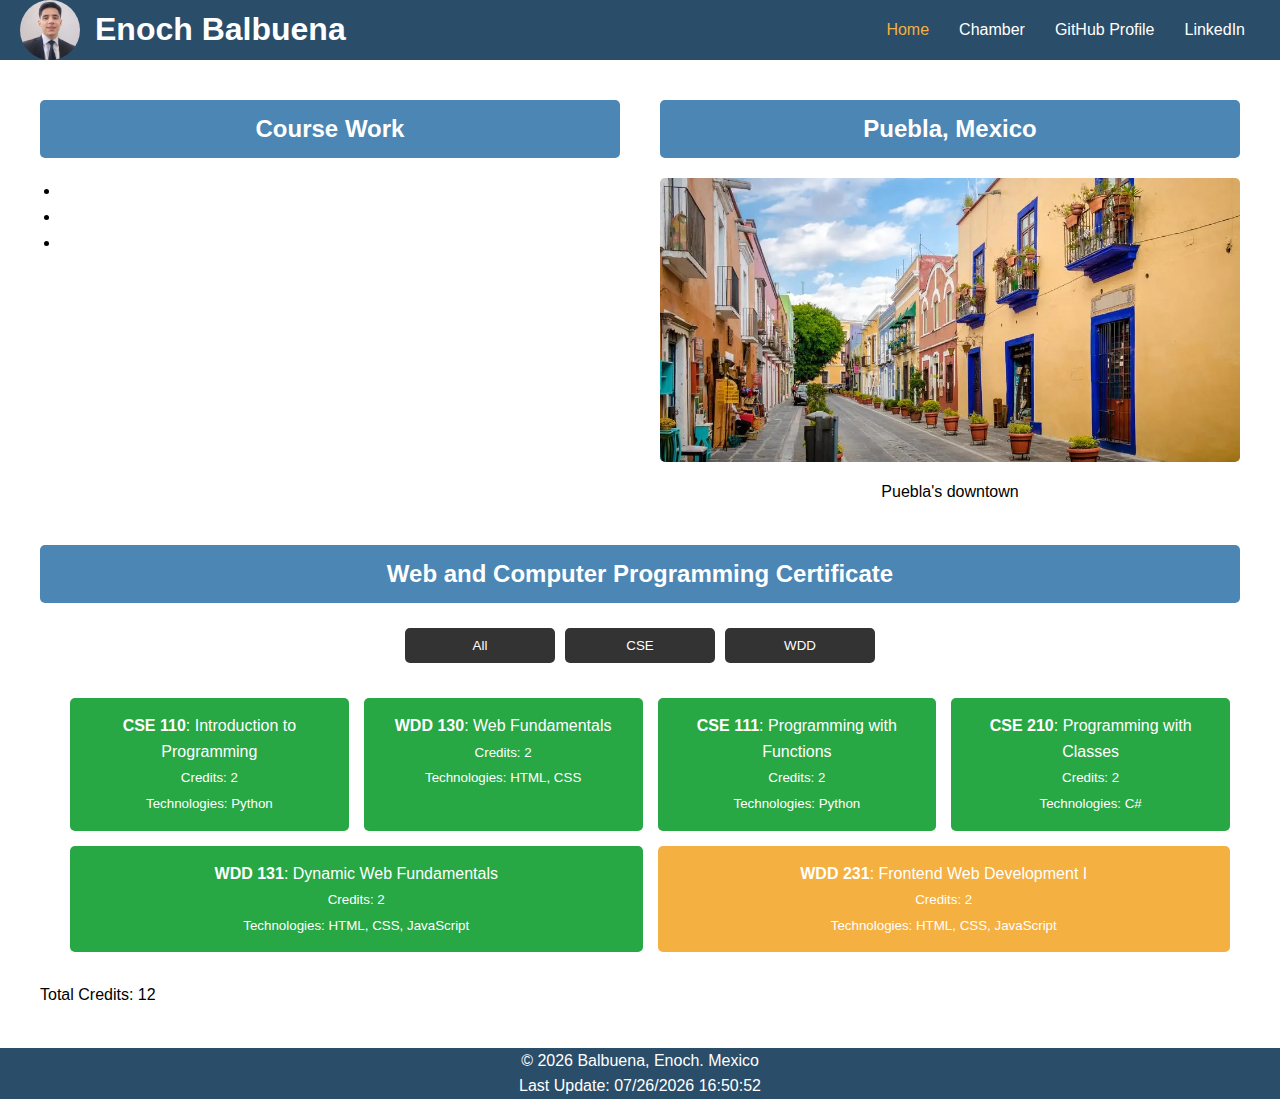
==== index.html @ c8aa81d4 "home page created" ====
<!DOCTYPE html>
<html lang="en">
<head>
    <meta charset="UTF-8">
    <meta name="viewport" content="width=device-width, initial-scale=1.0">
    <meta http-equiv="X-UA-Compatible" content="ie=edge">
    <title>Enoch Balbuena - Course Home</title>
    <link rel="stylesheet" href="styles/styles.css">
    <script src="scripts/script.js" defer></script>
</head>
<body>

    <header>
        <div class="profile-container">
            <img src="images/enoch-balbuena.webp" alt="Enoch Balbuena" class="profile-pic">
            <h1>Enoch Balbuena</h1>
        </div>
        <button class="menu-toggle" aria-label="Toggle Menu">
            <span class="hamburger"></span>
        </button>
        <nav class="navbar">
            <ul>
                <li><a href="index.html" class="active">Home</a></li>
                <li><a href="#chamber">Chamber</a></li>
                <li><a href="https://github.com/enochbalbuena" target="_blank">GitHub Profile</a></li>
                <li><a href="https://linkedin.com/in/enoch-" target="_blank">LinkedIn</a></li>
            </ul>
        </nav>
    </header>     

    <main>
        <section class="coursework">
            <h2>Course Work</h2>
            <ul>
                <li></li>
                <li></li>
                <li></li>
            </ul>
        </section>
    
        <section class="location">
            <h2>Puebla, Mexico</h2>
            <img src="images/puebla-downtown.webp" alt="Puebla's downtown" class="location-image">
            <p>Puebla's downtown</p>
        </section>
    
        <section class="certificate">
            <h2>Web and Computer Programming Certificate</h2>
            <div class="filters">
                <button onclick="filterCourses('all')">All</button>
                <button onclick="filterCourses('CSE')">CSE</button>
                <button onclick="filterCourses('WDD')">WDD</button>
            </div>
            <div id="course-list" class="course-list">
            </div>
        </section>
    </main>
    
    <footer>
        <p>&copy; <span id="currentYear"></span> Balbuena, Enoch. Mexico</p>
        <p id="lastModified"></p>
    </footer>    
    

</body>
</html>
---- styles/styles.css ----
* {
    margin: 0;
    padding: 0;
    box-sizing: border-box;
}

body {
    font-family: Arial, sans-serif;
    line-height: 1.6;
    margin: 0;
}

header {
    background-color: #2a4d69;
    color: white;
    padding: 0 20px;
    display: flex;
    justify-content: space-between;
    align-items: center;
    margin: 0;
    width: 100%;
    box-sizing: border-box;
    flex-wrap: wrap;
}

.profile-container {
    display: flex;
    align-items: center;
    flex: 1;
}

header img.profile-pic {
    border-radius: 50%;
    height: 60px;
    margin-right: 15px;
}

header h1 {
    margin: 0;
    font-size: clamp(1.2rem, 5vw, 2rem);
    white-space: nowrap;
    overflow: hidden;
    text-overflow: ellipsis;
    flex: 1;
}

.menu-toggle {
    display: none;
    background: none;
    border: none;
    cursor: pointer;
    padding: 10px;
    margin-left: 10px;
}

.menu-toggle .hamburger {
    width: 30px;
    height: 2px;
    background-color: white;
    display: block;
    position: relative;
}

.menu-toggle .hamburger::before,
.menu-toggle .hamburger::after {
    content: '';
    width: 30px;
    height: 2px;
    background-color: white;
    position: absolute;
    left: 0;
}

.menu-toggle .hamburger::before {
    top: -8px;
}

.menu-toggle .hamburger::after {
    top: 8px;
}

nav {
    margin-left: auto;
}

nav ul {
    list-style: none;
    display: flex;
}

nav ul li {
    margin: 0 15px;
}

nav ul li a {
    color: rgb(255, 255, 255);
    text-decoration: none;
}

nav ul li a.active {
    color: #f4b041;
}

nav ul li a:hover {
    color: #c8bead;
}


h2 {
    text-align: center;
    background-color: #4b86b4;
    color: white;
    padding: 10px;
    border-radius: 5px;
    margin-bottom: 20px;
}


main {
    display: flex;
    flex-wrap: wrap;
    justify-content: space-around;
    padding: 20px;
    width: 100%;
    max-width: 100%;
    margin: 0 auto;
}

section {
    margin: 20px;
    flex: 1;
}

.coursework, .location {
    flex-basis: 45%;
}

.certificate {
    flex-basis: 100%;
}

.coursework ul {
    list-style-type: disc;
    padding-left: 20px;
}

.location img {
    width: 100%;
    height: auto;
    border-radius: 5px;
}

.location p {
    text-align: center;
    width: 100%;
    margin-top: 10px;
}

.filters {
    display: flex;
    justify-content: center;
    flex-wrap: wrap;
}

.filters button {
    background-color: #333;
    color: white;
    padding: 10px;
    border: none;
    border-radius: 5px;
    margin: 5px;
    cursor: pointer;
    flex: 1;
    max-width: 150px;
    min-width: 80px;
    text-align: center;
    box-sizing: border-box;
}

.filters button:hover {
    background-color: #555;
}


.course-list {
    display: flex;
    flex-wrap: wrap;
    justify-content: center;
    gap: 15px;
    padding: 20px;
    margin: 10px;
    width: 100%;
}

.course-card {
    background-color: #f4b041;
    color: white;
    padding: 15px;
    border-radius: 5px;
    text-align: center;
    flex: 1 1 250px;
    box-sizing: border-box;
}


.completed {
    background-color: #28a745;
}

footer {
    background-color: #2a4d69;
    color: white;
    text-align: center;
    padding: 0 20px;
    box-sizing: border-box;
    width: 100%;
    margin: 0;
}

footer p {
    margin: 0;
}


@media (max-width: 768px) {
    .menu-toggle {
        display: block;
    }

    nav {
        display: none;
        width: 100%;
        text-align: center;
    }

    nav ul {
        flex-direction: column;
    }

    nav ul li {
        margin: 10px 0;
    }

    nav ul li a {
        display: block;
        padding: 10px;
        background-color: #2a4d69;
        color: white;
    }

    nav.active {
        display: block;
    }

    main {
        flex-direction: column;
        width: 100%;
        padding: 0;
    }

    section {
        width: 100%;
        margin: 10px 0;
    }

    .course-list {
        flex-direction: column;
        align-items: center;
    }

    .filters button {
        display: block;
        width: 100px;
        margin: 10px auto;
    }
    
    footer p {
        text-align: center;
    }

    .course-card {
        flex: 1 1 100%;
        max-width: 100%;
    }

    header {
        justify-content: space-between;
    }

    header h1 {
        font-size: clamp(1rem, 4vw, 1.5rem);
    }
}
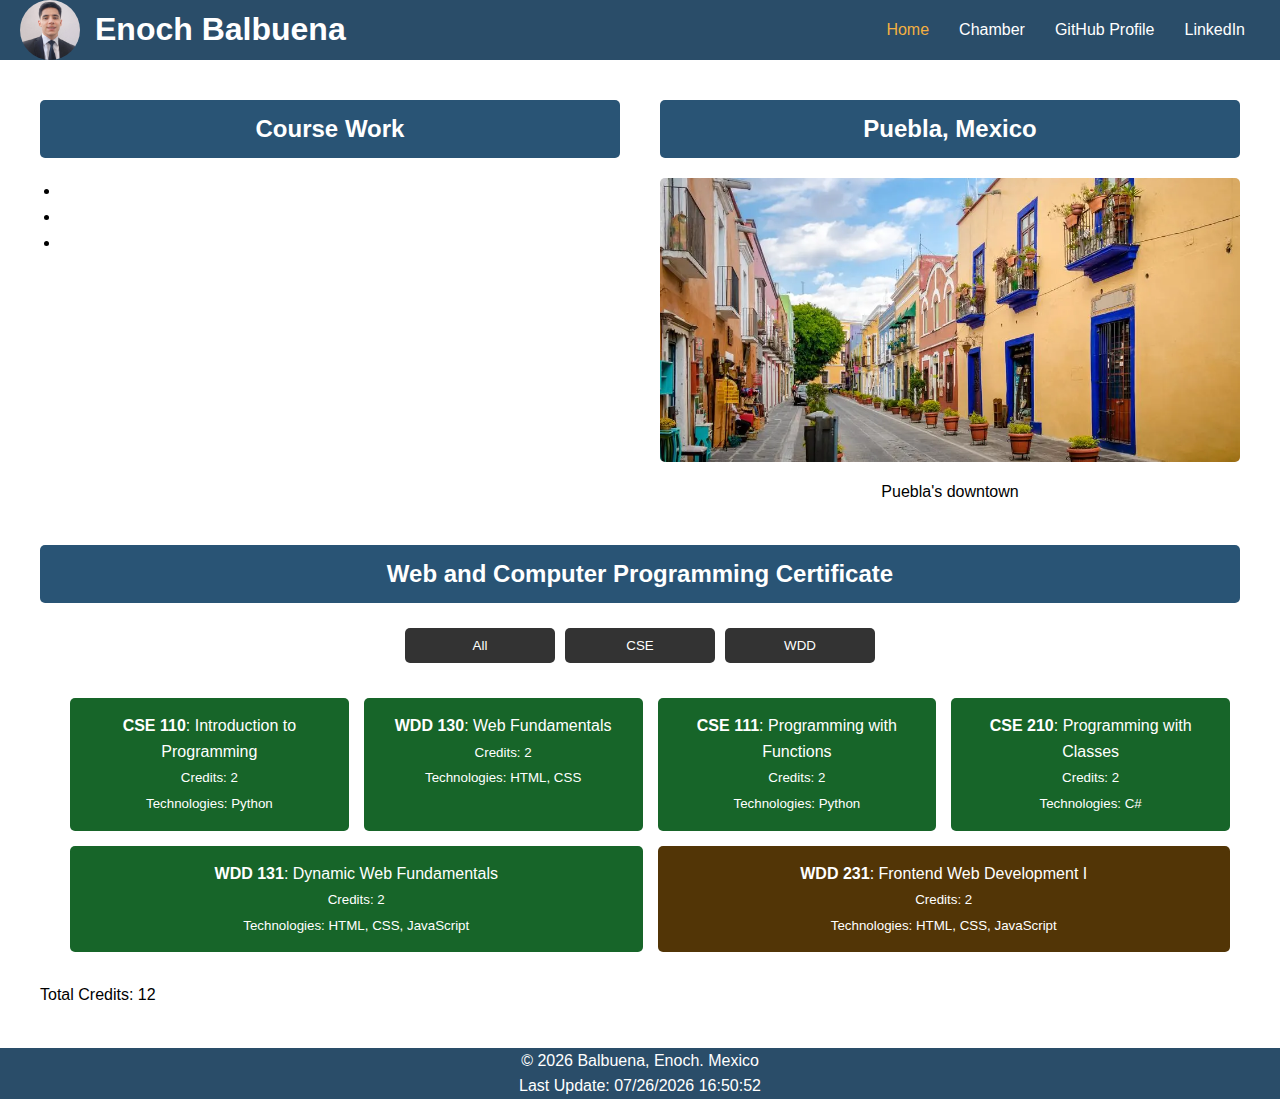
==== commit 34d7e24e: "improved performance and contrast" ====
--- a/index.html
+++ b/index.html
@@ -12,7 +12,7 @@
 
     <header>
         <div class="profile-container">
-            <img src="images/enoch-balbuena.webp" alt="Enoch Balbuena" class="profile-pic">
+            <img src="images/enoch-balbuena.webp" alt="Enoch Balbuena" class="profile-pic" loading="lazy">
             <h1>Enoch Balbuena</h1>
         </div>
         <button class="menu-toggle" aria-label="Toggle Menu">
@@ -40,7 +40,7 @@
     
         <section class="location">
             <h2>Puebla, Mexico</h2>
-            <img src="images/puebla-downtown.webp" alt="Puebla's downtown" class="location-image">
+            <img src="images/puebla-downtown.webp" alt="Puebla's downtown" class="location-image" loading="lazy">
             <p>Puebla's downtown</p>
         </section>
     
--- a/styles/styles.css
+++ b/styles/styles.css
@@ -108,7 +108,7 @@
 
 h2 {
     text-align: center;
-    background-color: #4b86b4;
+    background-color: #295475;
     color: white;
     padding: 10px;
     border-radius: 5px;
@@ -193,7 +193,7 @@
 }
 
 .course-card {
-    background-color: #f4b041;
+    background-color: #523506;
     color: white;
     padding: 15px;
     border-radius: 5px;
@@ -204,7 +204,7 @@
 
 
 .completed {
-    background-color: #28a745;
+    background-color: #176529;
 }
 
 footer {
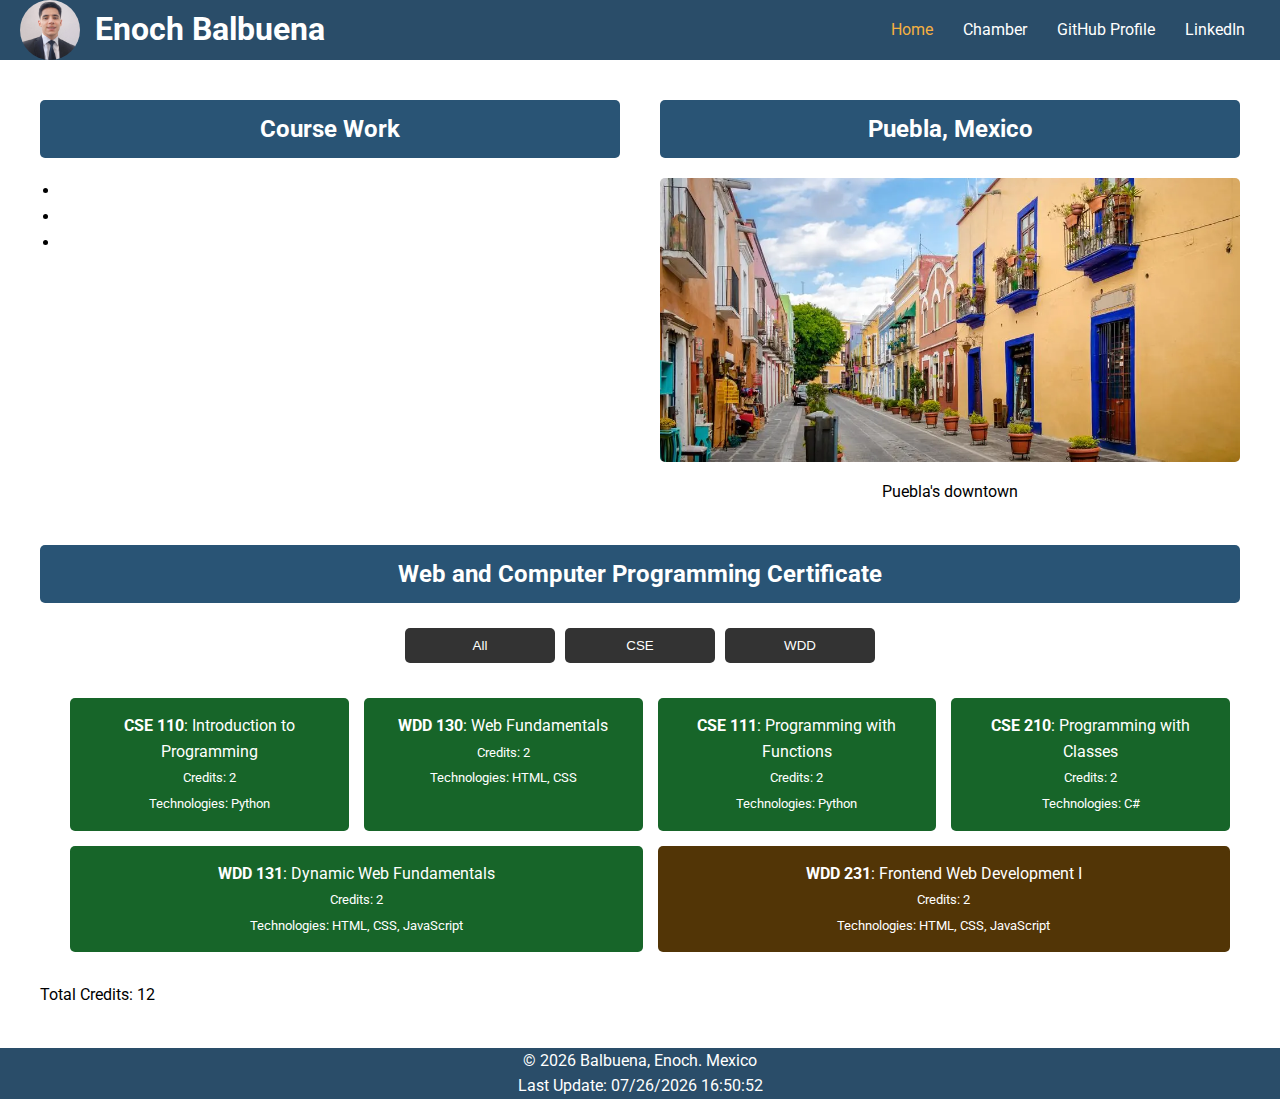
==== commit c38431e7: "added roboto font" ====
--- a/index.html
+++ b/index.html
@@ -1,13 +1,16 @@
 <!DOCTYPE html>
 <html lang="en">
-<head>
-    <meta charset="UTF-8">
-    <meta name="viewport" content="width=device-width, initial-scale=1.0">
-    <meta http-equiv="X-UA-Compatible" content="ie=edge">
-    <title>Enoch Balbuena - Course Home</title>
-    <link rel="stylesheet" href="styles/styles.css">
-    <script src="scripts/script.js" defer></script>
-</head>
+    <head>
+        <meta charset="UTF-8">
+        <meta name="viewport" content="width=device-width, initial-scale=1.0">
+        <meta http-equiv="X-UA-Compatible" content="ie=edge">
+        <meta name="description" content="Enoch Balbuena's WDD 231 - Web Frontend Development coursework.">
+        <meta name="author" content="Enoch Balbuena">
+        <title>Enoch Balbuena - Course Home</title>
+        <link rel="stylesheet" href="/styles/styles.css">
+        <link href="https://fonts.googleapis.com/css2?family=Roboto:wght@100;300;400;500;700;900&display=swap" rel="stylesheet">
+        <script src="scripts/script.js" defer></script>
+    </head>
 <body>
 
     <header>
--- a/styles/styles.css
+++ b/styles/styles.css
@@ -5,7 +5,7 @@
 }
 
 body {
-    font-family: Arial, sans-serif;
+    font-family: "Roboto", sans-serif;
     line-height: 1.6;
     margin: 0;
 }
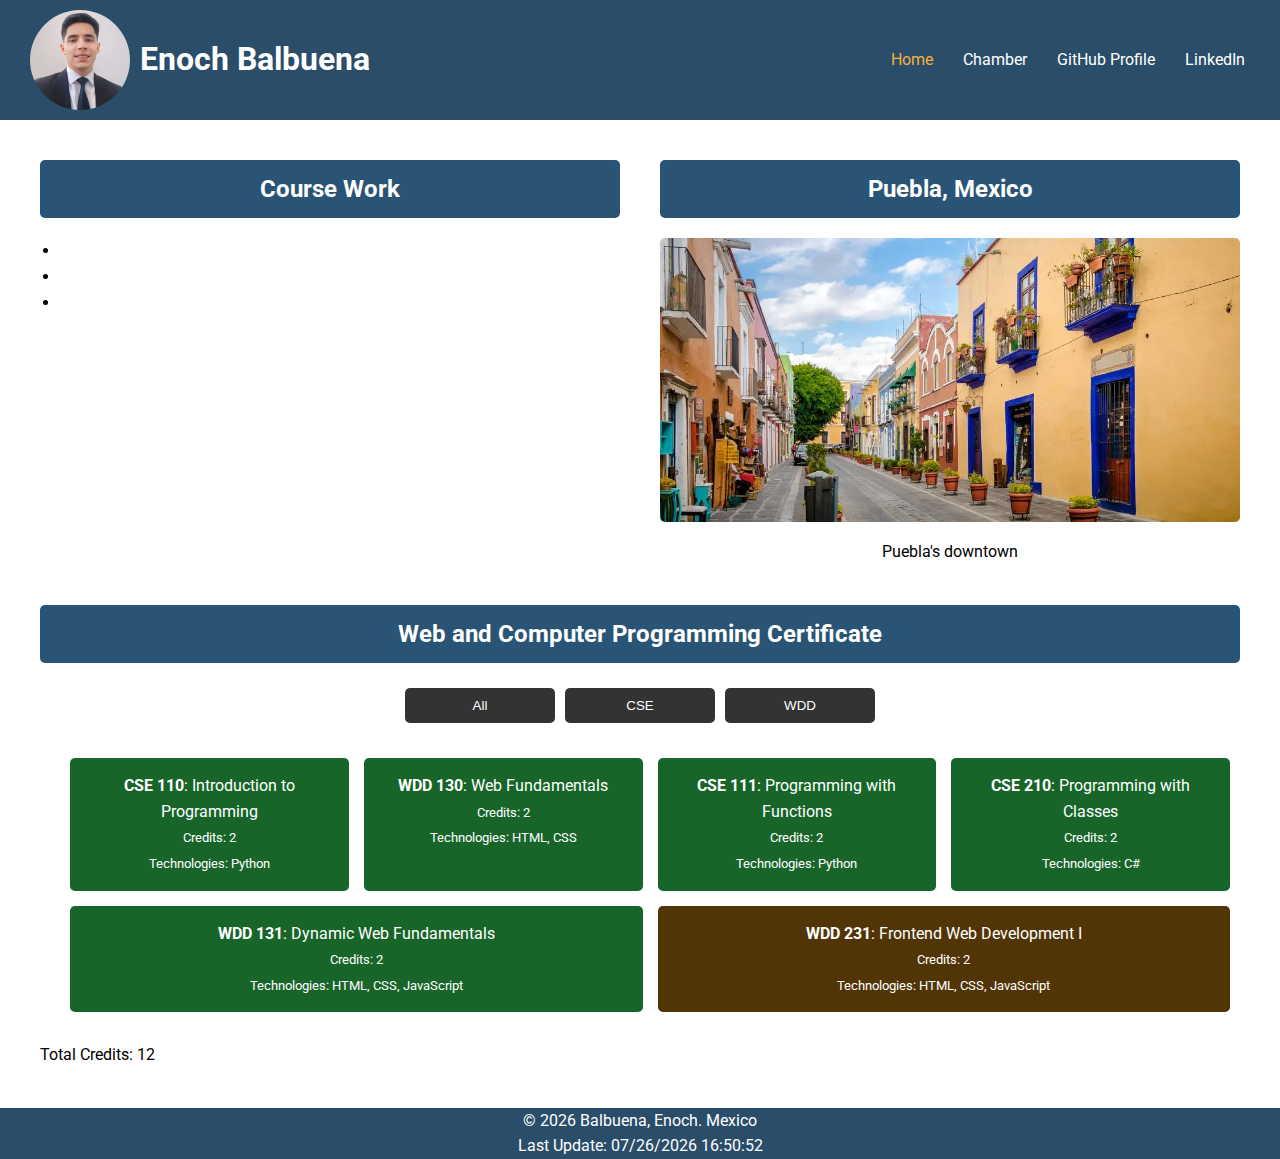
==== commit fa688b40: "added image responsiveness" ====
--- a/index.html
+++ b/index.html
@@ -7,15 +7,23 @@
         <meta name="description" content="Enoch Balbuena's WDD 231 - Web Frontend Development coursework.">
         <meta name="author" content="Enoch Balbuena">
         <title>Enoch Balbuena - Course Home</title>
-        <link rel="stylesheet" href="/styles/styles.css">
-        <link href="https://fonts.googleapis.com/css2?family=Roboto:wght@100;300;400;500;700;900&display=swap" rel="stylesheet">
+        <link rel="stylesheet" href="styles/styles.css">
+        <link rel="preconnect" href="https://fonts.googleapis.com">
+        <link rel="preconnect" href="https://fonts.gstatic.com" crossorigin>
+        <link href="https://fonts.googleapis.com/css2?family=Roboto:ital,wght@0,100;0,300;0,400;0,500;0,700;0,900;1,100;1,300;1,400;1,500;1,700;1,900&display=swap" rel="stylesheet">   
         <script src="scripts/script.js" defer></script>
     </head>
 <body>
 
     <header>
         <div class="profile-container">
-            <img src="images/enoch-balbuena.webp" alt="Enoch Balbuena" class="profile-pic" loading="lazy">
+            <img 
+    src="images/enoch-balbuena-large.webp" 
+    srcset="images/enoch-balbuena-small.webp 300w,
+            images/enoch-balbuena-medium.webp 600w,
+            images/enoch-balbuena-large.webp 900w"
+    sizes="(max-width: 600px) 300px, (max-width: 900px) 600px, 900px"
+    alt="Enoch Balbuena" class="profile-pic" width="200" height="200" loading="lazy">
             <h1>Enoch Balbuena</h1>
         </div>
         <button class="menu-toggle" aria-label="Toggle Menu">
@@ -43,7 +51,13 @@
     
         <section class="location">
             <h2>Puebla, Mexico</h2>
-            <img src="images/puebla-downtown.webp" alt="Puebla's downtown" class="location-image" loading="lazy">
+            <img 
+    src="images/puebla-downtown-large.webp" 
+    srcset="images/puebla-downtown-small.webp 600w,
+            images/puebla-downtown-medium.webp 1200w,
+            images/puebla-downtown-large.webp 1800w"
+    sizes="(max-width: 600px) 600px, (max-width: 1200px) 1200px, 1800px"
+    alt="Puebla's downtown" class="location-image" width="600" height="400" loading="lazy">
             <p>Puebla's downtown</p>
         </section>
     
--- a/styles/styles.css
+++ b/styles/styles.css
@@ -31,8 +31,9 @@
 
 header img.profile-pic {
     border-radius: 50%;
-    height: 60px;
-    margin-right: 15px;
+    max-width: 100px;
+    height: auto;
+    margin: 10px;
 }
 
 header h1 {
